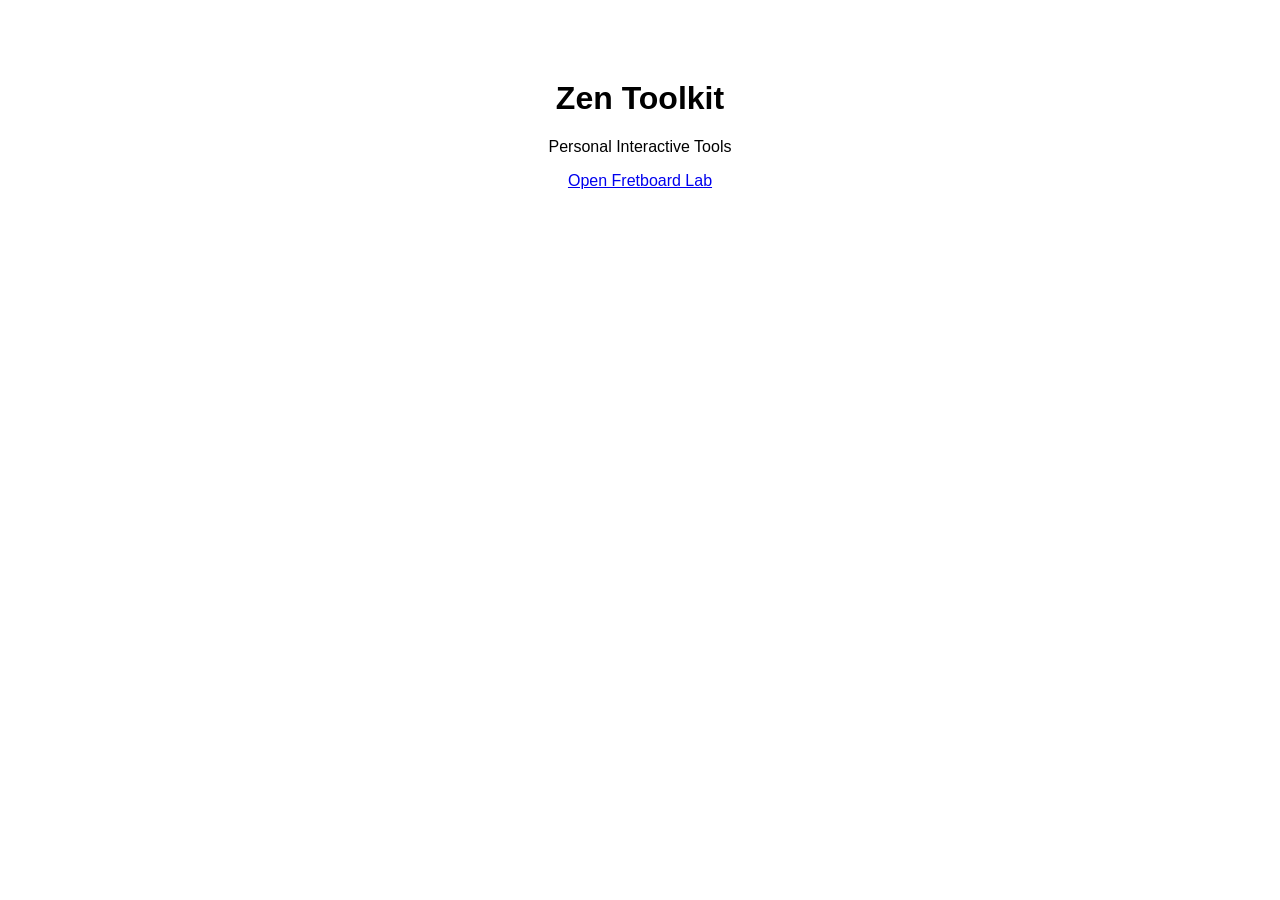
==== index.html @ ac2ca8c4 "Add initial index.html for Zen Toolkit" ====
<!DOCTYPE html>
<html>
<head>
<title>Zen Toolkit</title>
</head>

<body style="font-family:Arial;text-align:center;margin-top:80px">

<h1>Zen Toolkit</h1>

<p>Personal Interactive Tools</p>

<a href="fretboard_lab_v9.html">
Open Fretboard Lab
</a>

</body>
</html>
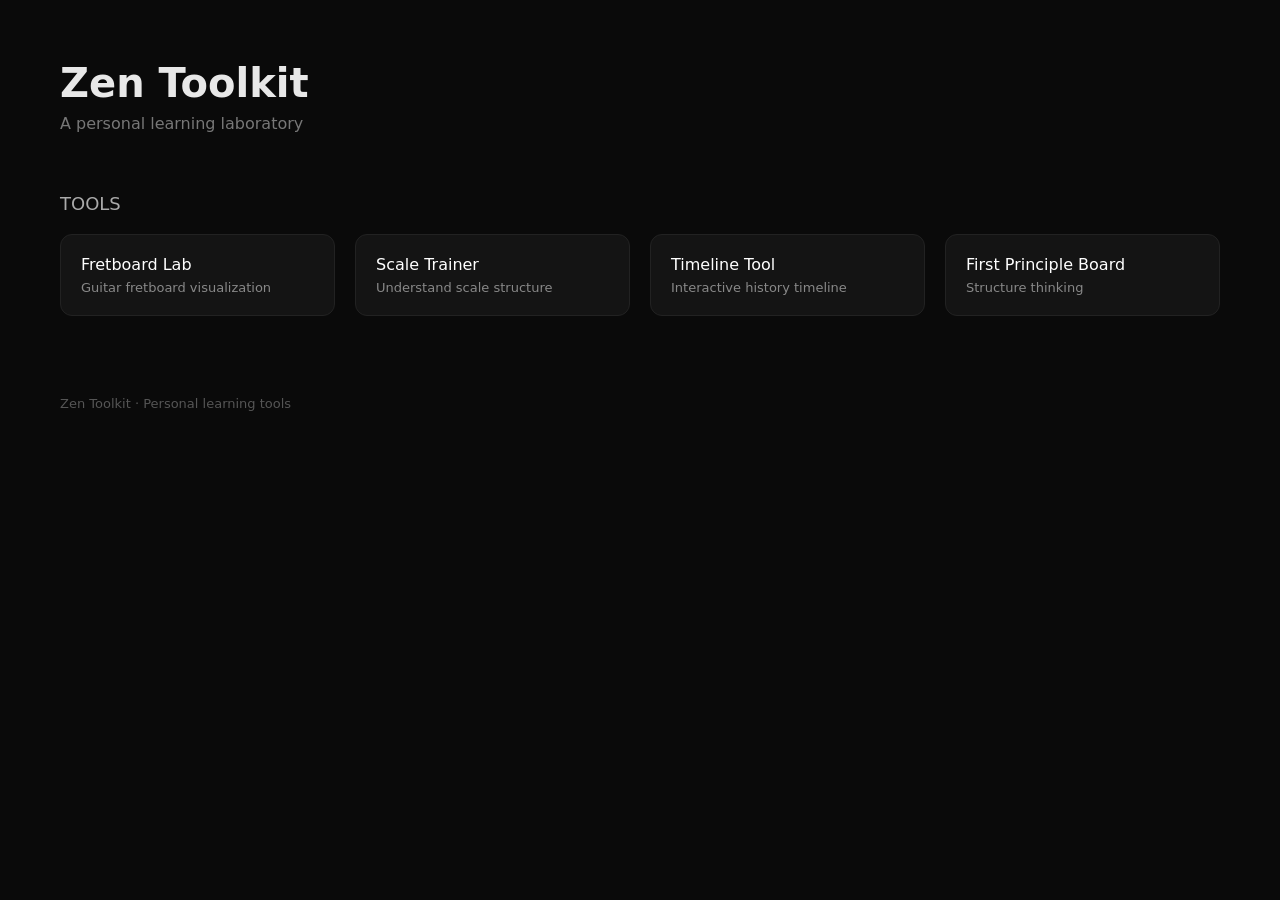
==== commit cac0e0b3: "Update index.html" ====
--- a/index.html
+++ b/index.html
@@ -1,18 +1,133 @@
 <!DOCTYPE html>
 <html>
 <head>
-<title>Zen Toolkit</title>
+<meta charset="UTF-8">
+<title>zen Toolkit</title>
+
+<style>
+
+body{
+    background:#0a0a0a;
+    color:#e8e8e8;
+    font-family:-apple-system, BlinkMacSystemFont, system-ui;
+    margin:0;
+    padding:60px;
+}
+
+/* Header */
+
+.header{
+    margin-bottom:60px;
+}
+
+.title{
+    font-size:40px;
+    font-weight:600;
+}
+
+.subtitle{
+    color:#777;
+    margin-top:8px;
+}
+
+/* Section */
+
+.section{
+    margin-top:50px;
+}
+
+.section-title{
+    font-size:18px;
+    color:#aaa;
+    margin-bottom:20px;
+}
+
+/* Tool Grid */
+
+.grid{
+    display:grid;
+    grid-template-columns:repeat(auto-fill,minmax(220px,1fr));
+    gap:20px;
+}
+
+/* Tool Card */
+
+.card{
+    padding:20px;
+    border-radius:12px;
+    background:#141414;
+    border:1px solid #222;
+    text-decoration:none;
+    color:white;
+    transition:0.25s;
+}
+
+.card:hover{
+    border-color:#3bd3ff;
+    box-shadow:
+        0 0 8px rgba(0,255,255,0.4),
+        0 0 18px rgba(0,255,255,0.15);
+}
+
+.card-title{
+    font-size:16px;
+    margin-bottom:6px;
+}
+
+.card-desc{
+    font-size:13px;
+    color:#888;
+}
+
+.footer{
+    margin-top:80px;
+    color:#555;
+    font-size:13px;
+}
+
+</style>
 </head>
 
-<body style="font-family:Arial;text-align:center;margin-top:80px">
+<body>
 
-<h1>Zen Toolkit</h1>
+<div class="header">
+<div class="title">Zen Toolkit</div>
+<div class="subtitle">A personal learning laboratory</div>
+</div>
 
-<p>Personal Interactive Tools</p>
 
-<a href="fretboard_lab_v9.html">
-Open Fretboard Lab
+<div class="section">
+<div class="section-title">TOOLS</div>
+
+<div class="grid">
+
+<a class="card" href="tools/fretboard/">
+<div class="card-title">Fretboard Lab</div>
+<div class="card-desc">Guitar fretboard visualization</div>
 </a>
+
+<a class="card" href="#">
+<div class="card-title">Scale Trainer</div>
+<div class="card-desc">Understand scale structure</div>
+</a>
+
+<a class="card" href="#">
+<div class="card-title">Timeline Tool</div>
+<div class="card-desc">Interactive history timeline</div>
+</a>
+
+<a class="card" href="#">
+<div class="card-title">First Principle Board</div>
+<div class="card-desc">Structure thinking</div>
+</a>
+
+</div>
+</div>
+
+
+<div class="footer">
+Zen Toolkit · Personal learning tools
+</div>
 
 </body>
 </html>
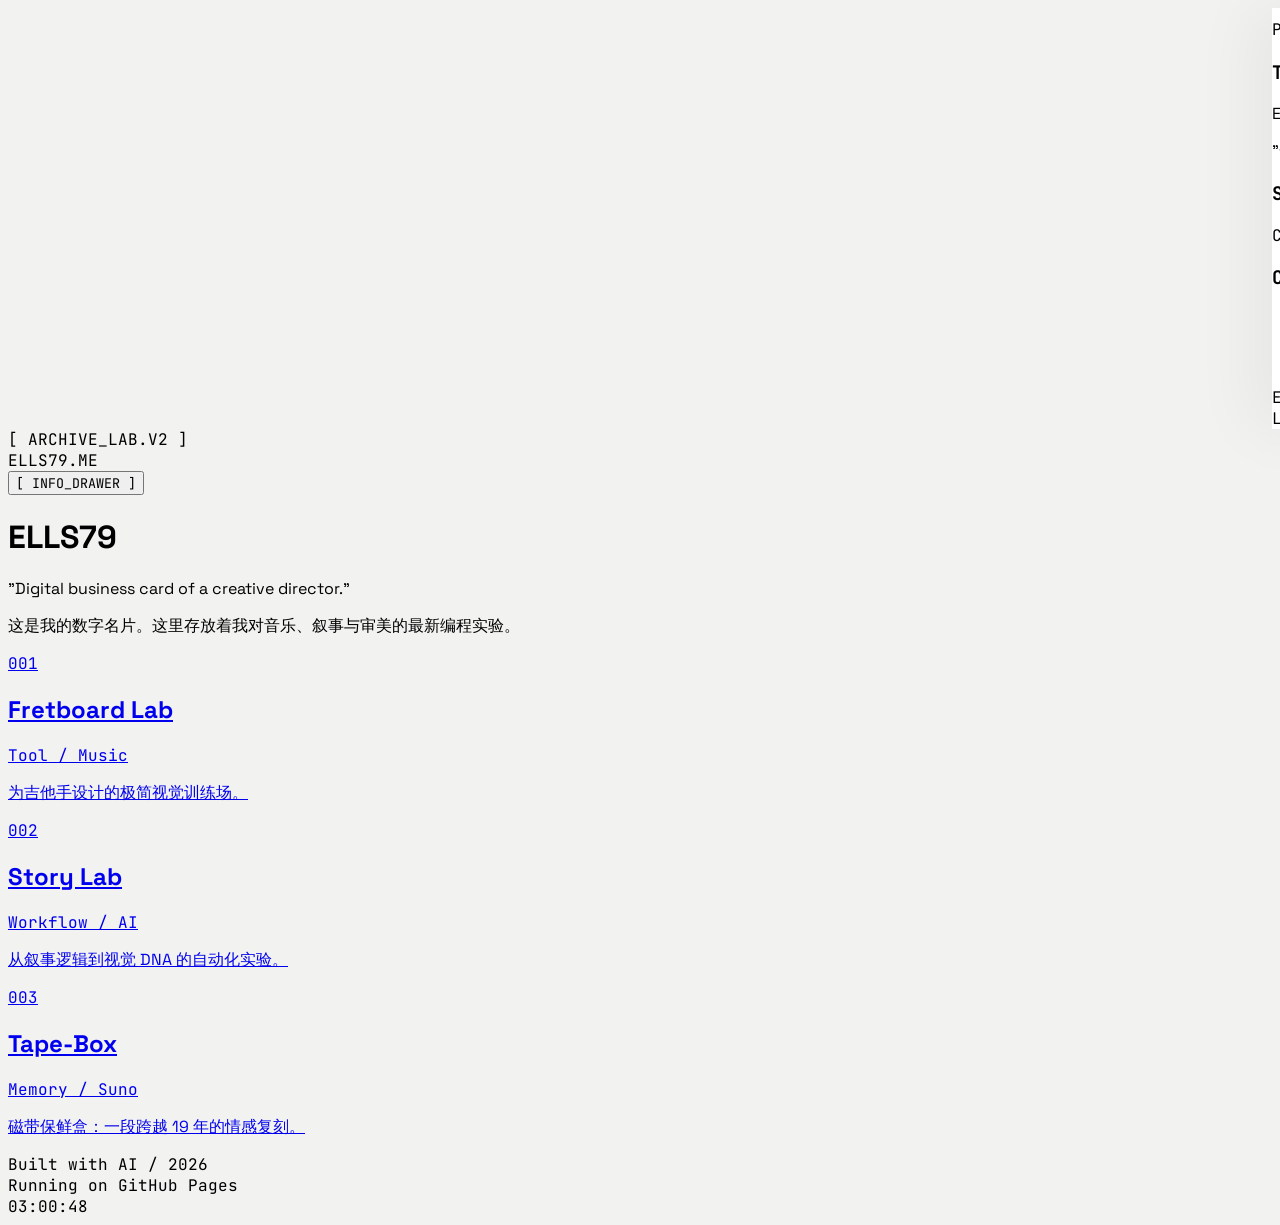
==== commit 30738932: "Update index.html" ====
--- a/index.html
+++ b/index.html
@@ -1,133 +1,300 @@
 <!DOCTYPE html>
-<html>
+<html lang="zh">
 <head>
-<meta charset="UTF-8">
-<title>zen Toolkit</title>
-
-<style>
-
-body{
-    background:#0a0a0a;
-    color:#e8e8e8;
-    font-family:-apple-system, BlinkMacSystemFont, system-ui;
-    margin:0;
-    padding:60px;
-}
-
-/* Header */
-
-.header{
-    margin-bottom:60px;
-}
-
-.title{
-    font-size:40px;
-    font-weight:600;
-}
-
-.subtitle{
-    color:#777;
-    margin-top:8px;
-}
-
-/* Section */
-
-.section{
-    margin-top:50px;
-}
-
-.section-title{
-    font-size:18px;
-    color:#aaa;
-    margin-bottom:20px;
-}
-
-/* Tool Grid */
-
-.grid{
-    display:grid;
-    grid-template-columns:repeat(auto-fill,minmax(220px,1fr));
-    gap:20px;
-}
-
-/* Tool Card */
-
-.card{
-    padding:20px;
-    border-radius:12px;
-    background:#141414;
-    border:1px solid #222;
-    text-decoration:none;
-    color:white;
-    transition:0.25s;
-}
-
-.card:hover{
-    border-color:#3bd3ff;
-    box-shadow:
-        0 0 8px rgba(0,255,255,0.4),
-        0 0 18px rgba(0,255,255,0.15);
-}
-
-.card-title{
-    font-size:16px;
-    margin-bottom:6px;
-}
-
-.card-desc{
-    font-size:13px;
-    color:#888;
-}
-
-.footer{
-    margin-top:80px;
-    color:#555;
-    font-size:13px;
-}
-
-</style>
+    <meta charset="UTF-8">
+    <meta name="viewport" content="width=device-width, initial-scale=1.0">
+    <title>ells79.me | Digital Archive</title>
+    <script src="https://cdn.tailwindcss.com"></script>
+    <style>
+        @import url('https://fonts.googleapis.com/css2?family=Space+Grotesk:wght@300;400;700&family=JetBrains+Mono:wght@200;400&display=swap');
+
+        :root {
+            --bg: #f2f2f0;
+            --fg: #000000;
+        }
+
+        body {
+            background-color: var(--bg);
+            color: var(--fg);
+            font-family: 'Space Grotesk', sans-serif;
+            overflow-x: hidden;
+        }
+
+        .mono { font-family: 'JetBrains Mono', monospace; }
+
+        /* 噪点背景效果 */
+        .grain-overlay {
+            position: fixed;
+            top: 0; left: 0; width: 100%; height: 100%;
+            pointer-events: none;
+            z-index: 999;
+            opacity: 0.04;
+            background-image: url("data:image/svg+xml,%3Csvg viewBox='0 0 200 200' xmlns='http://www.w3.org/2000/svg'%3BaseFilter id='noiseFilter'%3E%3CfeTurbulence type='fractalNoise' baseFrequency='0.65' numOctaves='3' stitchTiles='stitch'/%3E%3C/baseFilter%3E%3Crect width='100%25' height='100%25' filter='url(%23noiseFilter)'/%3E%3C/svg%3E");
+        }
+
+        /* 抽屉样式 */
+        #info-drawer {
+            transition: transform 0.6s cubic-bezier(0.85, 0, 0.15, 1);
+            background-color: #fff;
+            box-shadow: -20px 0 60px rgba(0,0,0,0.05);
+        }
+        #info-drawer.closed {
+            transform: translateX(100%);
+        }
+        .drawer-overlay {
+            transition: opacity 0.6s ease;
+            background: rgba(0,0,0,0.4);
+            backdrop-filter: blur(4px);
+        }
+
+        /* 项目列表悬停：聚焦模式 */
+        .project-list:hover .project-item:not(:hover) {
+            opacity: 0.15;
+            filter: blur(4px);
+        }
+
+        .project-item {
+            transition: all 0.6s cubic-bezier(0.22, 1, 0.36, 1);
+            border-top: 1px solid rgba(0,0,0,0.1);
+        }
+
+        /* 图片预览容器 - 仅在电脑端 */
+        #image-preview-container {
+            position: fixed;
+            width: 400px;
+            height: 250px;
+            pointer-events: none;
+            z-index: 10;
+            overflow: hidden;
+            display: none;
+            transition: transform 0.15s ease-out, opacity 0.3s ease;
+            transform: translate(-50%, -50%) scale(0.8);
+            opacity: 0;
+            background: #ddd;
+        }
+
+        @media (min-width: 1024px) {
+            #image-preview-container.active {
+                display: block;
+                opacity: 1;
+                transform: translate(-50%, -50%) scale(1);
+            }
+        }
+
+        #preview-image {
+            width: 100%;
+            height: 100%;
+            object-fit: cover;
+            filter: grayscale(100%);
+            transition: filter 0.5s;
+        }
+
+        .project-item:hover #preview-image {
+            filter: grayscale(0%);
+        }
+    </style>
 </head>
-
-<body>
-
-<div class="header">
-<div class="title">Zen Toolkit</div>
-<div class="subtitle">A personal learning laboratory</div>
-</div>
-
-
-<div class="section">
-<div class="section-title">TOOLS</div>
-
-<div class="grid">
-
-<a class="card" href="tools/fretboard/">
-<div class="card-title">Fretboard Lab</div>
-<div class="card-desc">Guitar fretboard visualization</div>
-</a>
-
-<a class="card" href="#">
-<div class="card-title">Scale Trainer</div>
-<div class="card-desc">Understand scale structure</div>
-</a>
-
-<a class="card" href="#">
-<div class="card-title">Timeline Tool</div>
-<div class="card-desc">Interactive history timeline</div>
-</a>
-
-<a class="card" href="#">
-<div class="card-title">First Principle Board</div>
-<div class="card-desc">Structure thinking</div>
-</a>
-
-</div>
-</div>
-
-
-<div class="footer">
-Zen Toolkit · Personal learning tools
-</div>
-
+<body class="selection:bg-orange-500 selection:text-white">
+    <div class="grain-overlay"></div>
+    
+    <!-- 1. 抽屉背景遮罩 -->
+    <div id="drawer-overlay" class="fixed inset-0 z-[100] opacity-0 pointer-events-none drawer-overlay" onclick="toggleDrawer()"></div>
+
+    <!-- 2. 信息抽屉 (名片背面) -->
+    <div id="info-drawer" class="fixed top-0 right-0 h-full w-full md:w-[450px] z-[101] closed p-10 flex flex-col justify-between">
+        <div>
+            <div class="flex justify-between items-center mb-20">
+                <span class="mono text-[10px] uppercase tracking-widest opacity-40">Profile / Identification</span>
+                <button onclick="toggleDrawer()" class="hover:rotate-90 transition-transform duration-300">
+                    <svg width="24" height="24" viewBox="0 0 24 24" fill="none" stroke="black" stroke-width="1"><path d="M18 6L6 18M6 6l12 12"/></svg>
+                </button>
+            </div>
+            
+            <div class="space-y-12">
+                <section>
+                    <h3 class="mono text-[10px] uppercase opacity-40 mb-4">The Creator</h3>
+                    <p class="text-2xl font-medium tracking-tight italic">ELLS (79)</p>
+                    <p class="mt-4 text-sm leading-relaxed text-gray-500 italic">
+                        "一位拥有20年广告实战经验的创意人。曾服务于顶尖品牌，现在正试图用 Vibe Coding 重新定义创意与技术的边界。"
+                    </p>
+                </section>
+
+                <section>
+                    <h3 class="mono text-[10px] uppercase opacity-40 mb-4">Skills & Tools</h3>
+                    <div class="flex flex-wrap gap-2">
+                        <span class="px-2 py-1 border border-black text-[10px] mono uppercase tracking-tighter">Creative Direction</span>
+                        <span class="px-2 py-1 border border-black text-[10px] mono uppercase tracking-tighter">AI Prompting</span>
+                        <span class="px-2 py-1 border border-black text-[10px] mono uppercase tracking-tighter">Frontend / Vibe</span>
+                        <span class="px-2 py-1 border border-black text-[10px] mono uppercase tracking-tighter">Guitar / Jazz</span>
+                    </div>
+                </section>
+
+                <section>
+                    <h3 class="mono text-[10px] uppercase opacity-40 mb-4">Connect</h3>
+                    <ul class="space-y-3 mono text-xs">
+                        <li><a href="mailto:ells79@me.com" class="hover:underline">Email: ells79@me.com</a></li>
+                        <li><a href="https://github.com/Ells79" target="_blank" class="hover:underline">GitHub: @Ells79</a></li>
+                        <li><span class="opacity-40 tracking-tighter italic font-light">WeChat: (Scan code upon request)</span></li>
+                    </ul>
+                </section>
+            </div>
+        </div>
+
+        <div class="pt-8 border-t border-black border-opacity-10 mono text-[8px] opacity-30 leading-loose">
+            ELLS_DIGITAL_ARCHIVE / VER. 2.5<br>
+            LOCATED: SHANGHAI, CHINA
+        </div>
+    </div>
+
+    <!-- 3. 图片预览 -->
+    <div id="image-preview-container">
+        <img id="preview-image" src="" alt="">
+    </div>
+
+    <!-- 主容器 -->
+    <div class="max-w-7xl mx-auto px-6 py-8 md:py-20 relative">
+        
+        <!-- TOP NAV -->
+        <div class="flex justify-between items-start mb-16 md:mb-32">
+            <div class="mono text-[10px] tracking-widest uppercase opacity-40">
+                [ ARCHIVE_LAB.V2 ]<br>
+                ELLS79.ME
+            </div>
+            <!-- 触发抽屉的按钮 -->
+            <button onclick="toggleDrawer()" class="mono text-[10px] uppercase tracking-widest px-4 py-2 border border-black hover:bg-black hover:text-white transition-all">
+                [ INFO_DRAWER ]
+            </button>
+        </div>
+
+        <!-- HERO -->
+        <header class="relative mb-24 md:mb-40">
+            <div class="flex flex-col md:flex-row md:items-baseline gap-4 mb-8">
+                <h1 class="text-5xl sm:text-7xl md:text-[12rem] font-bold tracking-tighter leading-[0.8] cursor-default">
+                    ELLS<span class="font-thin text-gray-400">79</span>
+                </h1>
+                <div class="h-3 w-3 md:h-4 md:w-4 bg-orange-600 rounded-full animate-pulse"></div>
+            </div>
+            
+            <div class="grid grid-cols-1 md:grid-cols-12 gap-6 md:gap-8 items-end">
+                <div class="md:col-span-4">
+                    <p class="text-base md:text-lg leading-tight font-light italic opacity-60">
+                        "Digital business card of a creative director."
+                    </p>
+                </div>
+                <div class="md:col-start-9 md:col-span-4">
+                    <p class="text-xs md:text-sm mono leading-relaxed uppercase tracking-tighter border-l border-black pl-4">
+                        这是我的数字名片。这里存放着我对音乐、叙事与审美的最新编程实验。
+                    </p>
+                </div>
+            </div>
+        </header>
+
+        <!-- PROJECT LIST -->
+        <!-- 提示：data-image 暂时填写本地路径，完工后再替换为阿里云 URL -->
+        <div class="project-list border-b border-black border-opacity-10 mb-24 md:mb-32">
+            
+            <a href="tools/fretboard/index.html" 
+               class="project-item group block py-10 md:py-16" 
+               data-image="tools/fretboard/cover.jpg">
+                <div class="grid grid-cols-1 md:grid-cols-12 items-center gap-4">
+                    <div class="hidden md:block md:col-span-1 mono text-xs opacity-30">001</div>
+                    <div class="md:col-span-7">
+                        <h2 class="text-3xl sm:text-4xl md:text-8xl font-bold tracking-tight group-hover:pl-4 md:group-hover:pl-8 transition-all duration-500 uppercase leading-none">Fretboard Lab</h2>
+                    </div>
+                    <div class="md:col-span-4 md:text-right">
+                        <p class="mono text-[8px] md:text-[10px] uppercase tracking-widest mb-1 opacity-40">Tool / Music</p>
+                        <p class="text-xs md:text-sm font-light opacity-70 italic">为吉他手设计的极简视觉训练场。</p>
+                    </div>
+                </div>
+            </a>
+
+            <a href="tools/story-lab/index.html" 
+               class="project-item group block py-10 md:py-16" 
+               data-image="tools/story-lab/cover.jpg">
+                <div class="grid grid-cols-1 md:grid-cols-12 items-center gap-4">
+                    <div class="hidden md:block md:col-span-1 mono text-xs opacity-30">002</div>
+                    <div class="md:col-span-7">
+                        <h2 class="text-3xl sm:text-4xl md:text-8xl font-bold tracking-tight group-hover:pl-4 md:group-hover:pl-8 transition-all duration-500 uppercase leading-none">Story Lab</h2>
+                    </div>
+                    <div class="md:col-span-4 md:text-right">
+                        <p class="mono text-[8px] md:text-[10px] uppercase tracking-widest mb-1 opacity-40">Workflow / AI</p>
+                        <p class="text-xs md:text-sm font-light opacity-70 italic">从叙事逻辑到视觉 DNA 的自动化实验。</p>
+                    </div>
+                </div>
+            </a>
+
+            <a href="tools/mytape/index.html" 
+               class="project-item group block py-10 md:py-16" 
+               data-image="tools/mytape/cover.jpg">
+                <div class="grid grid-cols-1 md:grid-cols-12 items-center gap-4">
+                    <div class="hidden md:block md:col-span-1 mono text-xs opacity-30">003</div>
+                    <div class="md:col-span-7">
+                        <h2 class="text-3xl sm:text-4xl md:text-8xl font-bold tracking-tight group-hover:pl-4 md:group-hover:pl-8 transition-all duration-500 uppercase leading-none">Tape-Box</h2>
+                    </div>
+                    <div class="md:col-span-4 md:text-right">
+                        <p class="mono text-[8px] md:text-[10px] uppercase tracking-widest mb-1 opacity-40">Memory / Suno</p>
+                        <p class="text-xs md:text-sm font-light opacity-70 italic">磁带保鲜盒：一段跨越 19 年的情感复刻。</p>
+                    </div>
+                </div>
+            </a>
+
+        </div>
+
+        <!-- FOOTER -->
+        <footer class="flex justify-between items-end opacity-30 mono text-[9px] uppercase tracking-[0.2em] mb-12">
+            <div>
+                Built with AI / 2026<br>
+                Running on GitHub Pages
+            </div>
+            <div class="text-right" id="clock">00:00:00</div>
+        </footer>
+    </div>
+
+    <script>
+        const drawer = document.getElementById('info-drawer');
+        const overlay = document.getElementById('drawer-overlay');
+        const container = document.getElementById('image-preview-container');
+        const previewImg = document.getElementById('preview-image');
+        const items = document.querySelectorAll('.project-item');
+
+        // 资产根路径配置：调试阶段留空，上线 OSS 后填入 OSS 域名
+        const ASSET_BASE_URL = ""; 
+
+        // 抽屉开关逻辑
+        function toggleDrawer() {
+            drawer.classList.toggle('closed');
+            overlay.classList.toggle('opacity-0');
+            overlay.classList.toggle('pointer-events-none');
+            document.body.style.overflow = drawer.classList.contains('closed') ? 'auto' : 'hidden';
+        }
+
+        // 跟随预览逻辑 (PC端)
+        if (window.matchMedia("(min-width: 1024px)").matches) {
+            document.addEventListener('mousemove', (e) => {
+                requestAnimationFrame(() => {
+                    container.style.left = e.clientX + 'px';
+                    container.style.top = e.clientY + 'px';
+                });
+            });
+
+            items.forEach(item => {
+                item.addEventListener('mouseenter', () => {
+                    const relativePath = item.getAttribute('data-image');
+                    // 拼接路径：如果 ASSET_BASE_URL 为空则使用相对路径
+                    previewImg.src = ASSET_BASE_URL + relativePath;
+                    container.classList.add('active');
+                });
+                item.addEventListener('mouseleave', () => {
+                    container.classList.remove('active');
+                });
+            });
+        }
+
+        // 时钟
+        setInterval(() => {
+            const now = new Date();
+            document.getElementById('clock').textContent = now.getHours().toString().padStart(2, '0') + ':' + now.getMinutes().toString().padStart(2, '0') + ':' + now.getSeconds().toString().padStart(2, '0');
+        }, 1000);
+    </script>
 </body>
 </html>
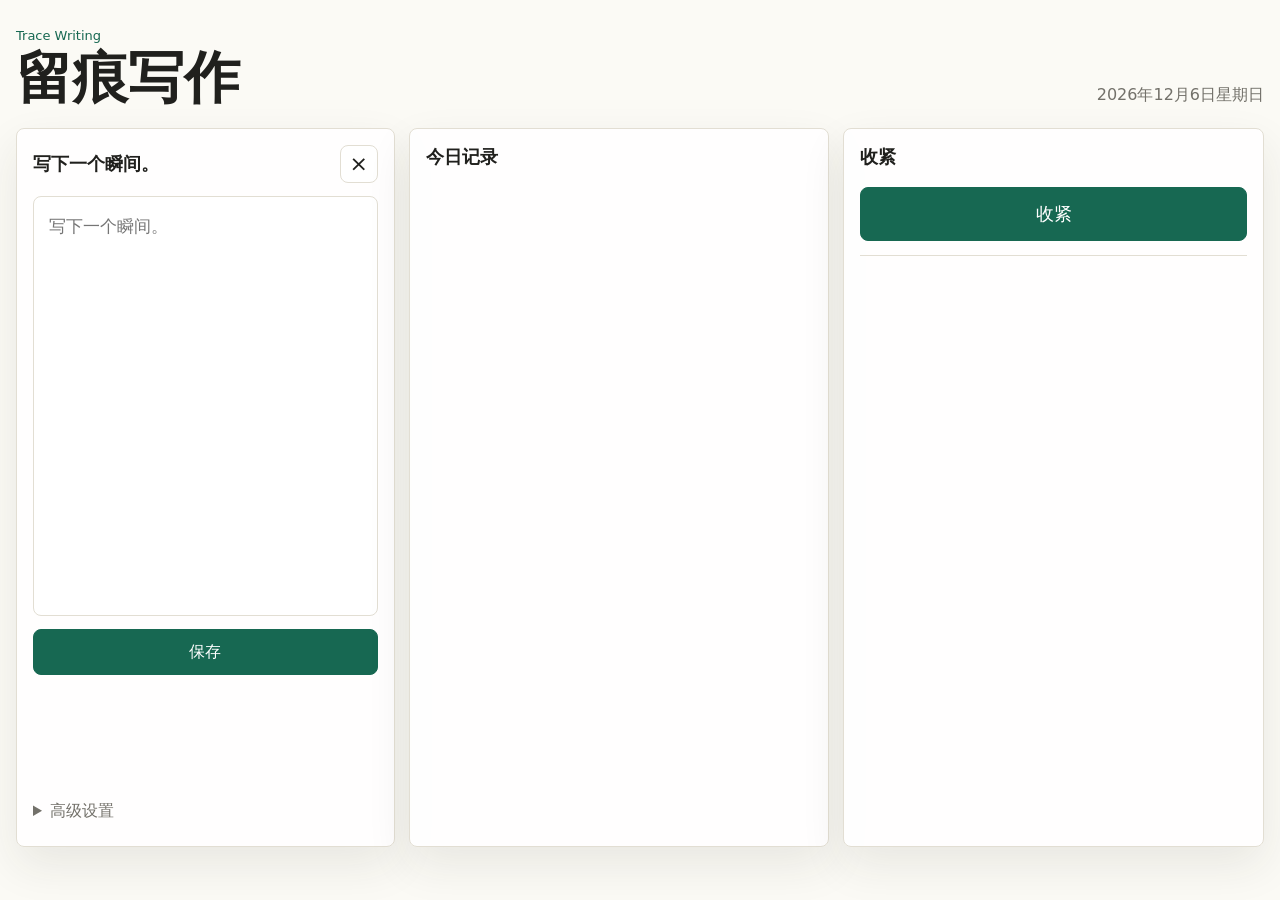
==== commit 7ebc24c8: "Liuhen A personal trace-keeping system, designed not to halt thinking, but to stop the explicit kind" ====
--- a/index.html
+++ b/index.html
@@ -1,300 +1,117 @@
-<!DOCTYPE html>
-<html lang="zh">
-<head>
-    <meta charset="UTF-8">
-    <meta name="viewport" content="width=device-width, initial-scale=1.0">
-    <title>ells79.me | Digital Archive</title>
-    <script src="https://cdn.tailwindcss.com"></script>
-    <style>
-        @import url('https://fonts.googleapis.com/css2?family=Space+Grotesk:wght@300;400;700&family=JetBrains+Mono:wght@200;400&display=swap');
+<!doctype html>
+<html lang="zh-CN">
+  <head>
+    <meta charset="UTF-8" />
+    <meta name="viewport" content="width=device-width, initial-scale=1.0" />
+    <title>留痕写作</title>
+    <meta name="theme-color" content="#fbfaf5" />
+    <meta name="apple-mobile-web-app-capable" content="yes" />
+    <meta name="apple-mobile-web-app-title" content="留痕" />
+    <meta name="apple-mobile-web-app-status-bar-style" content="default" />
+    <link rel="manifest" href="./manifest.webmanifest" />
+    <link rel="icon" href="./icon.svg" type="image/svg+xml" />
+    <link rel="apple-touch-icon" href="./icon.svg" />
+    <link rel="stylesheet" href="./styles.css" />
+  </head>
+  <body>
+    <main class="app-shell">
+      <header class="topbar">
+        <div>
+          <p class="eyebrow">Trace Writing</p>
+          <h1>留痕写作</h1>
+        </div>
+        <div class="today-card">
+          <span id="todayLabel"></span>
+        </div>
+      </header>
 
-        :root {
-            --bg: #f2f2f0;
-            --fg: #000000;
-        }
+      <section class="workspace">
+        <section class="capture-panel" aria-label="输入">
+          <div class="panel-heading">
+            <h2>写下一个瞬间。</h2>
+            <button class="icon-button" id="clearInputBtn" type="button" title="清空">×</button>
+          </div>
+          <textarea id="fragmentInput" placeholder="写下一个瞬间。" spellcheck="false"></textarea>
+          <button id="saveFragmentBtn" class="primary-button" type="button">保存</button>
 
-        body {
-            background-color: var(--bg);
-            color: var(--fg);
-            font-family: 'Space Grotesk', sans-serif;
-            overflow-x: hidden;
-        }
+          <details class="settings-box">
+            <summary>高级设置</summary>
+            <div class="api-box">
+              <div class="panel-heading compact">
+                <h3>DeepSeek API</h3>
+                <span id="apiStatus">未启用</span>
+              </div>
+              <label>
+                API Key
+                <input id="apiKeyInput" type="password" placeholder="sk-..." autocomplete="off" />
+              </label>
+              <label>
+                模型版本
+                <input id="modelInput" type="text" value="deepseek-chat" list="modelSuggestions" />
+                <datalist id="modelSuggestions">
+                  <option value="deepseek-chat"></option>
+                  <option value="deepseek-reasoner"></option>
+                </datalist>
+              </label>
+              <label>
+                接口地址
+                <input id="baseUrlInput" type="text" value="/api/deepseek" />
+              </label>
+              <div class="api-actions">
+                <button id="saveApiBtn" type="button">保存设置</button>
+                <button id="clearApiBtn" type="button">清除</button>
+              </div>
+            </div>
+          </details>
+        </section>
 
-        .mono { font-family: 'JetBrains Mono', monospace; }
+        <section class="fragments-panel" aria-label="今日记录">
+          <div class="panel-heading">
+            <h2>今日记录</h2>
+          </div>
+          <div id="fragmentList" class="fragment-list"></div>
+        </section>
 
-        /* 噪点背景效果 */
-        .grain-overlay {
-            position: fixed;
-            top: 0; left: 0; width: 100%; height: 100%;
-            pointer-events: none;
-            z-index: 999;
-            opacity: 0.04;
-            background-image: url("data:image/svg+xml,%3Csvg viewBox='0 0 200 200' xmlns='http://www.w3.org/2000/svg'%3BaseFilter id='noiseFilter'%3E%3CfeTurbulence type='fractalNoise' baseFrequency='0.65' numOctaves='3' stitchTiles='stitch'/%3E%3C/baseFilter%3E%3Crect width='100%25' height='100%25' filter='url(%23noiseFilter)'/%3E%3C/svg%3E");
-        }
+        <section class="tighten-panel" aria-label="收紧">
+          <div class="panel-heading">
+            <h2>收紧</h2>
+          </div>
+          <button id="tightenBtn" class="tighten-button" type="button">收紧</button>
+          <article id="outputView" class="output-view"></article>
+        </section>
+      </section>
+    </main>
 
-        /* 抽屉样式 */
-        #info-drawer {
-            transition: transform 0.6s cubic-bezier(0.85, 0, 0.15, 1);
-            background-color: #fff;
-            box-shadow: -20px 0 60px rgba(0,0,0,0.05);
-        }
-        #info-drawer.closed {
-            transform: translateX(100%);
-        }
-        .drawer-overlay {
-            transition: opacity 0.6s ease;
-            background: rgba(0,0,0,0.4);
-            backdrop-filter: blur(4px);
-        }
+    <dialog id="choiceDialog" class="choice-dialog">
+      <form method="dialog">
+        <h3>这条没有明显选择，</h3>
+        <p>要不要补一句？</p>
+        <textarea id="choiceInput" placeholder="比如：我还是开车 / 我没说话 / 我走开了"></textarea>
+        <div class="dialog-actions">
+          <button id="addChoiceBtn" value="add" type="button">补一句</button>
+          <button id="keepAsIsBtn" value="keep" type="button">就这样</button>
+        </div>
+      </form>
+    </dialog>
 
-        /* 项目列表悬停：聚焦模式 */
-        .project-list:hover .project-item:not(:hover) {
-            opacity: 0.15;
-            filter: blur(4px);
-        }
+    <template id="fragmentTemplate">
+      <label class="fragment-item">
+        <input type="checkbox" />
+          <span class="fragment-content">
+          <span class="fragment-date"></span>
+          <span class="fragment-line"></span>
+          <span class="choice-line"></span>
+        </span>
+      </label>
+    </template>
 
-        .project-item {
-            transition: all 0.6s cubic-bezier(0.22, 1, 0.36, 1);
-            border-top: 1px solid rgba(0,0,0,0.1);
-        }
-
-        /* 图片预览容器 - 仅在电脑端 */
-        #image-preview-container {
-            position: fixed;
-            width: 400px;
-            height: 250px;
-            pointer-events: none;
-            z-index: 10;
-            overflow: hidden;
-            display: none;
-            transition: transform 0.15s ease-out, opacity 0.3s ease;
-            transform: translate(-50%, -50%) scale(0.8);
-            opacity: 0;
-            background: #ddd;
-        }
-
-        @media (min-width: 1024px) {
-            #image-preview-container.active {
-                display: block;
-                opacity: 1;
-                transform: translate(-50%, -50%) scale(1);
-            }
-        }
-
-        #preview-image {
-            width: 100%;
-            height: 100%;
-            object-fit: cover;
-            filter: grayscale(100%);
-            transition: filter 0.5s;
-        }
-
-        .project-item:hover #preview-image {
-            filter: grayscale(0%);
-        }
-    </style>
-</head>
-<body class="selection:bg-orange-500 selection:text-white">
-    <div class="grain-overlay"></div>
-    
-    <!-- 1. 抽屉背景遮罩 -->
-    <div id="drawer-overlay" class="fixed inset-0 z-[100] opacity-0 pointer-events-none drawer-overlay" onclick="toggleDrawer()"></div>
-
-    <!-- 2. 信息抽屉 (名片背面) -->
-    <div id="info-drawer" class="fixed top-0 right-0 h-full w-full md:w-[450px] z-[101] closed p-10 flex flex-col justify-between">
-        <div>
-            <div class="flex justify-between items-center mb-20">
-                <span class="mono text-[10px] uppercase tracking-widest opacity-40">Profile / Identification</span>
-                <button onclick="toggleDrawer()" class="hover:rotate-90 transition-transform duration-300">
-                    <svg width="24" height="24" viewBox="0 0 24 24" fill="none" stroke="black" stroke-width="1"><path d="M18 6L6 18M6 6l12 12"/></svg>
-                </button>
-            </div>
-            
-            <div class="space-y-12">
-                <section>
-                    <h3 class="mono text-[10px] uppercase opacity-40 mb-4">The Creator</h3>
-                    <p class="text-2xl font-medium tracking-tight italic">ELLS (79)</p>
-                    <p class="mt-4 text-sm leading-relaxed text-gray-500 italic">
-                        "一位拥有20年广告实战经验的创意人。曾服务于顶尖品牌，现在正试图用 Vibe Coding 重新定义创意与技术的边界。"
-                    </p>
-                </section>
-
-                <section>
-                    <h3 class="mono text-[10px] uppercase opacity-40 mb-4">Skills & Tools</h3>
-                    <div class="flex flex-wrap gap-2">
-                        <span class="px-2 py-1 border border-black text-[10px] mono uppercase tracking-tighter">Creative Direction</span>
-                        <span class="px-2 py-1 border border-black text-[10px] mono uppercase tracking-tighter">AI Prompting</span>
-                        <span class="px-2 py-1 border border-black text-[10px] mono uppercase tracking-tighter">Frontend / Vibe</span>
-                        <span class="px-2 py-1 border border-black text-[10px] mono uppercase tracking-tighter">Guitar / Jazz</span>
-                    </div>
-                </section>
-
-                <section>
-                    <h3 class="mono text-[10px] uppercase opacity-40 mb-4">Connect</h3>
-                    <ul class="space-y-3 mono text-xs">
-                        <li><a href="mailto:ells79@me.com" class="hover:underline">Email: ells79@me.com</a></li>
-                        <li><a href="https://github.com/Ells79" target="_blank" class="hover:underline">GitHub: @Ells79</a></li>
-                        <li><span class="opacity-40 tracking-tighter italic font-light">WeChat: (Scan code upon request)</span></li>
-                    </ul>
-                </section>
-            </div>
-        </div>
-
-        <div class="pt-8 border-t border-black border-opacity-10 mono text-[8px] opacity-30 leading-loose">
-            ELLS_DIGITAL_ARCHIVE / VER. 2.5<br>
-            LOCATED: SHANGHAI, CHINA
-        </div>
-    </div>
-
-    <!-- 3. 图片预览 -->
-    <div id="image-preview-container">
-        <img id="preview-image" src="" alt="">
-    </div>
-
-    <!-- 主容器 -->
-    <div class="max-w-7xl mx-auto px-6 py-8 md:py-20 relative">
-        
-        <!-- TOP NAV -->
-        <div class="flex justify-between items-start mb-16 md:mb-32">
-            <div class="mono text-[10px] tracking-widest uppercase opacity-40">
-                [ ARCHIVE_LAB.V2 ]<br>
-                ELLS79.ME
-            </div>
-            <!-- 触发抽屉的按钮 -->
-            <button onclick="toggleDrawer()" class="mono text-[10px] uppercase tracking-widest px-4 py-2 border border-black hover:bg-black hover:text-white transition-all">
-                [ INFO_DRAWER ]
-            </button>
-        </div>
-
-        <!-- HERO -->
-        <header class="relative mb-24 md:mb-40">
-            <div class="flex flex-col md:flex-row md:items-baseline gap-4 mb-8">
-                <h1 class="text-5xl sm:text-7xl md:text-[12rem] font-bold tracking-tighter leading-[0.8] cursor-default">
-                    ELLS<span class="font-thin text-gray-400">79</span>
-                </h1>
-                <div class="h-3 w-3 md:h-4 md:w-4 bg-orange-600 rounded-full animate-pulse"></div>
-            </div>
-            
-            <div class="grid grid-cols-1 md:grid-cols-12 gap-6 md:gap-8 items-end">
-                <div class="md:col-span-4">
-                    <p class="text-base md:text-lg leading-tight font-light italic opacity-60">
-                        "Digital business card of a creative director."
-                    </p>
-                </div>
-                <div class="md:col-start-9 md:col-span-4">
-                    <p class="text-xs md:text-sm mono leading-relaxed uppercase tracking-tighter border-l border-black pl-4">
-                        这是我的数字名片。这里存放着我对音乐、叙事与审美的最新编程实验。
-                    </p>
-                </div>
-            </div>
-        </header>
-
-        <!-- PROJECT LIST -->
-        <!-- 提示：data-image 暂时填写本地路径，完工后再替换为阿里云 URL -->
-        <div class="project-list border-b border-black border-opacity-10 mb-24 md:mb-32">
-            
-            <a href="tools/fretboard/index.html" 
-               class="project-item group block py-10 md:py-16" 
-               data-image="tools/fretboard/cover.jpg">
-                <div class="grid grid-cols-1 md:grid-cols-12 items-center gap-4">
-                    <div class="hidden md:block md:col-span-1 mono text-xs opacity-30">001</div>
-                    <div class="md:col-span-7">
-                        <h2 class="text-3xl sm:text-4xl md:text-8xl font-bold tracking-tight group-hover:pl-4 md:group-hover:pl-8 transition-all duration-500 uppercase leading-none">Fretboard Lab</h2>
-                    </div>
-                    <div class="md:col-span-4 md:text-right">
-                        <p class="mono text-[8px] md:text-[10px] uppercase tracking-widest mb-1 opacity-40">Tool / Music</p>
-                        <p class="text-xs md:text-sm font-light opacity-70 italic">为吉他手设计的极简视觉训练场。</p>
-                    </div>
-                </div>
-            </a>
-
-            <a href="tools/story-lab/index.html" 
-               class="project-item group block py-10 md:py-16" 
-               data-image="tools/story-lab/cover.jpg">
-                <div class="grid grid-cols-1 md:grid-cols-12 items-center gap-4">
-                    <div class="hidden md:block md:col-span-1 mono text-xs opacity-30">002</div>
-                    <div class="md:col-span-7">
-                        <h2 class="text-3xl sm:text-4xl md:text-8xl font-bold tracking-tight group-hover:pl-4 md:group-hover:pl-8 transition-all duration-500 uppercase leading-none">Story Lab</h2>
-                    </div>
-                    <div class="md:col-span-4 md:text-right">
-                        <p class="mono text-[8px] md:text-[10px] uppercase tracking-widest mb-1 opacity-40">Workflow / AI</p>
-                        <p class="text-xs md:text-sm font-light opacity-70 italic">从叙事逻辑到视觉 DNA 的自动化实验。</p>
-                    </div>
-                </div>
-            </a>
-
-            <a href="tools/mytape/index.html" 
-               class="project-item group block py-10 md:py-16" 
-               data-image="tools/mytape/cover.jpg">
-                <div class="grid grid-cols-1 md:grid-cols-12 items-center gap-4">
-                    <div class="hidden md:block md:col-span-1 mono text-xs opacity-30">003</div>
-                    <div class="md:col-span-7">
-                        <h2 class="text-3xl sm:text-4xl md:text-8xl font-bold tracking-tight group-hover:pl-4 md:group-hover:pl-8 transition-all duration-500 uppercase leading-none">Tape-Box</h2>
-                    </div>
-                    <div class="md:col-span-4 md:text-right">
-                        <p class="mono text-[8px] md:text-[10px] uppercase tracking-widest mb-1 opacity-40">Memory / Suno</p>
-                        <p class="text-xs md:text-sm font-light opacity-70 italic">磁带保鲜盒：一段跨越 19 年的情感复刻。</p>
-                    </div>
-                </div>
-            </a>
-
-        </div>
-
-        <!-- FOOTER -->
-        <footer class="flex justify-between items-end opacity-30 mono text-[9px] uppercase tracking-[0.2em] mb-12">
-            <div>
-                Built with AI / 2026<br>
-                Running on GitHub Pages
-            </div>
-            <div class="text-right" id="clock">00:00:00</div>
-        </footer>
-    </div>
-
+    <script src="./app.js"></script>
     <script>
-        const drawer = document.getElementById('info-drawer');
-        const overlay = document.getElementById('drawer-overlay');
-        const container = document.getElementById('image-preview-container');
-        const previewImg = document.getElementById('preview-image');
-        const items = document.querySelectorAll('.project-item');
-
-        // 资产根路径配置：调试阶段留空，上线 OSS 后填入 OSS 域名
-        const ASSET_BASE_URL = ""; 
-
-        // 抽屉开关逻辑
-        function toggleDrawer() {
-            drawer.classList.toggle('closed');
-            overlay.classList.toggle('opacity-0');
-            overlay.classList.toggle('pointer-events-none');
-            document.body.style.overflow = drawer.classList.contains('closed') ? 'auto' : 'hidden';
-        }
-
-        // 跟随预览逻辑 (PC端)
-        if (window.matchMedia("(min-width: 1024px)").matches) {
-            document.addEventListener('mousemove', (e) => {
-                requestAnimationFrame(() => {
-                    container.style.left = e.clientX + 'px';
-                    container.style.top = e.clientY + 'px';
-                });
-            });
-
-            items.forEach(item => {
-                item.addEventListener('mouseenter', () => {
-                    const relativePath = item.getAttribute('data-image');
-                    // 拼接路径：如果 ASSET_BASE_URL 为空则使用相对路径
-                    previewImg.src = ASSET_BASE_URL + relativePath;
-                    container.classList.add('active');
-                });
-                item.addEventListener('mouseleave', () => {
-                    container.classList.remove('active');
-                });
-            });
-        }
-
-        // 时钟
-        setInterval(() => {
-            const now = new Date();
-            document.getElementById('clock').textContent = now.getHours().toString().padStart(2, '0') + ':' + now.getMinutes().toString().padStart(2, '0') + ':' + now.getSeconds().toString().padStart(2, '0');
-        }, 1000);
+      if ("serviceWorker" in navigator) {
+        window.addEventListener("load", () => {
+          navigator.serviceWorker.register("./sw.js").catch(() => {});
+        });
+      }
     </script>
-</body>
+  </body>
 </html>
--- a/styles.css
+++ b/styles.css
@@ -0,0 +1,410 @@
+:root {
+  color-scheme: light;
+  --ink: #20201d;
+  --muted: #73716a;
+  --line: #e2ded3;
+  --paper: #fbfaf5;
+  --panel: #ffffff;
+  --accent: #176852;
+  --accent-soft: #edf7f2;
+  --shadow: 0 18px 45px rgba(48, 44, 35, 0.09);
+}
+
+* {
+  box-sizing: border-box;
+}
+
+body {
+  margin: 0;
+  min-height: 100vh;
+  background: var(--paper);
+  color: var(--ink);
+  font-family:
+    Inter, ui-sans-serif, system-ui, -apple-system, BlinkMacSystemFont, "Segoe UI",
+    "PingFang SC", "Hiragino Sans GB", "Microsoft YaHei", sans-serif;
+  -webkit-font-smoothing: antialiased;
+}
+
+button,
+textarea,
+input {
+  font: inherit;
+}
+
+button {
+  min-height: 38px;
+  border: 1px solid var(--line);
+  border-radius: 8px;
+  background: #fff;
+  color: var(--ink);
+  padding: 0 14px;
+  cursor: pointer;
+}
+
+button:hover {
+  border-color: var(--accent);
+  color: var(--accent);
+}
+
+button:disabled {
+  cursor: wait;
+  opacity: 0.7;
+}
+
+textarea,
+input {
+  border: 1px solid var(--line);
+  border-radius: 8px;
+  background: #fff;
+  color: var(--ink);
+}
+
+textarea {
+  width: 100%;
+  resize: none;
+  line-height: 1.75;
+}
+
+h1,
+h2,
+h3,
+p {
+  margin: 0;
+}
+
+h1 {
+  font-size: clamp(32px, 5vw, 56px);
+  line-height: 1;
+  letter-spacing: 0;
+}
+
+h2 {
+  font-size: 18px;
+}
+
+h3 {
+  font-size: 15px;
+  color: var(--accent);
+}
+
+.app-shell {
+  width: min(1360px, calc(100% - 32px));
+  margin: 0 auto;
+  padding: 28px 0;
+}
+
+.topbar {
+  display: flex;
+  align-items: end;
+  justify-content: space-between;
+  gap: 20px;
+  margin-bottom: 22px;
+}
+
+.eyebrow {
+  margin-bottom: 7px;
+  color: var(--accent);
+  font-size: 13px;
+  letter-spacing: 0;
+}
+
+.today-card {
+  display: grid;
+  gap: 4px;
+  justify-items: end;
+  color: var(--muted);
+}
+
+.today-card strong {
+  color: var(--ink);
+}
+
+.workspace {
+  display: grid;
+  grid-template-columns: minmax(300px, 0.9fr) minmax(340px, 1fr) minmax(380px, 1fr);
+  gap: 14px;
+}
+
+.capture-panel,
+.fragments-panel,
+.tighten-panel {
+  min-height: 690px;
+  border: 1px solid var(--line);
+  border-radius: 8px;
+  background: rgba(255, 255, 255, 0.9);
+  box-shadow: var(--shadow);
+  padding: 16px;
+}
+
+.capture-panel {
+  display: flex;
+  flex-direction: column;
+  gap: 13px;
+}
+
+.panel-heading {
+  display: flex;
+  align-items: center;
+  justify-content: space-between;
+  gap: 12px;
+}
+
+.compact {
+  margin-bottom: 10px;
+}
+
+.decision-line {
+  display: none;
+}
+
+.icon-button {
+  width: 38px;
+  padding: 0;
+  font-size: 22px;
+  line-height: 1;
+}
+
+#fragmentInput {
+  min-height: 420px;
+  padding: 15px;
+  font-size: 17px;
+}
+
+.primary-button,
+.tighten-button {
+  background: var(--accent);
+  border-color: var(--accent);
+  color: #fff;
+}
+
+.primary-button {
+  min-height: 46px;
+}
+
+.settings-box {
+  margin-top: auto;
+  color: var(--muted);
+}
+
+.settings-box summary {
+  cursor: pointer;
+  padding: 8px 0;
+}
+
+.api-box {
+  margin-top: 8px;
+  padding: 14px;
+  border: 1px solid var(--line);
+  border-radius: 8px;
+  background: #f7fbf8;
+}
+
+.api-box .panel-heading span {
+  color: var(--muted);
+  font-size: 13px;
+}
+
+.api-box label {
+  display: grid;
+  gap: 6px;
+  margin-top: 10px;
+  font-size: 13px;
+}
+
+.api-box input {
+  width: 100%;
+  min-height: 38px;
+  padding: 0 10px;
+}
+
+.api-actions {
+  display: flex;
+  gap: 8px;
+  margin-top: 12px;
+}
+
+#saveApiBtn {
+  background: var(--accent);
+  border-color: var(--accent);
+  color: #fff;
+}
+
+.fragment-list {
+  display: flex;
+  flex-direction: column;
+  gap: 9px;
+  margin-top: 14px;
+  max-height: 620px;
+  overflow: auto;
+  padding-right: 3px;
+}
+
+.fragment-item {
+  display: grid;
+  grid-template-columns: 18px 1fr;
+  gap: 10px;
+  padding: 12px;
+  border: 1px solid var(--line);
+  border-radius: 8px;
+  background: #fff;
+  cursor: pointer;
+}
+
+.fragment-item:has(input:checked) {
+  border-color: var(--accent);
+  background: var(--accent-soft);
+}
+
+.fragment-content {
+  display: grid;
+  gap: 6px;
+  min-width: 0;
+}
+
+.fragment-line {
+  color: var(--ink);
+  display: -webkit-box;
+  line-height: 1.5;
+  overflow: hidden;
+  -webkit-box-orient: vertical;
+  -webkit-line-clamp: 2;
+}
+
+.choice-line {
+  color: var(--accent);
+  font-size: 13px;
+  line-height: 1.5;
+}
+
+.choice-dialog {
+  width: min(420px, calc(100% - 28px));
+  border: 1px solid var(--line);
+  border-radius: 8px;
+  box-shadow: var(--shadow);
+  padding: 18px;
+}
+
+.choice-dialog::backdrop {
+  background: rgba(32, 32, 29, 0.18);
+}
+
+.choice-dialog form {
+  display: grid;
+  gap: 10px;
+}
+
+.choice-dialog p {
+  color: var(--muted);
+}
+
+.choice-dialog textarea {
+  min-height: 96px;
+  padding: 12px;
+}
+
+.dialog-actions {
+  display: flex;
+  justify-content: flex-end;
+  gap: 8px;
+}
+
+#addChoiceBtn {
+  background: var(--accent);
+  border-color: var(--accent);
+  color: #fff;
+}
+
+
+.tighten-button {
+  width: 100%;
+  min-height: 54px;
+  margin: 18px 0 14px;
+  font-size: 18px;
+}
+
+.output-view {
+  height: 575px;
+  overflow: auto;
+  border-top: 1px solid var(--line);
+  padding-top: 12px;
+}
+
+.output-view section {
+  padding: 12px 0;
+}
+
+.output-view p {
+  color: var(--ink);
+  line-height: 1.75;
+  white-space: pre-wrap;
+}
+
+.output-view hr {
+  border: 0;
+  border-top: 1px solid var(--line);
+  margin: 14px 0;
+}
+
+.empty-state {
+  display: grid;
+  min-height: 280px;
+  place-items: center;
+  color: var(--muted);
+  text-align: center;
+  line-height: 1.7;
+  padding: 28px;
+}
+
+@media (max-width: 1100px) {
+  .workspace {
+    grid-template-columns: 1fr 1fr;
+  }
+
+  .tighten-panel {
+    grid-column: 1 / -1;
+  }
+}
+
+@media (max-width: 760px) {
+  .app-shell {
+    width: min(100% - 20px, 720px);
+    padding: 14px 0 calc(18px + env(safe-area-inset-bottom));
+  }
+
+  .topbar {
+    align-items: start;
+    flex-direction: column;
+  }
+
+  .today-card {
+    justify-items: start;
+  }
+
+  .workspace {
+    grid-template-columns: 1fr;
+    gap: 10px;
+  }
+
+  .capture-panel,
+  .fragments-panel,
+  .tighten-panel {
+    min-height: auto;
+    box-shadow: none;
+  }
+
+  #fragmentInput {
+    min-height: 42vh;
+    font-size: 18px;
+  }
+
+  .primary-button,
+  .tighten-button {
+    min-height: 52px;
+  }
+
+  .fragment-list,
+  .output-view {
+    height: auto;
+    max-height: none;
+  }
+}
